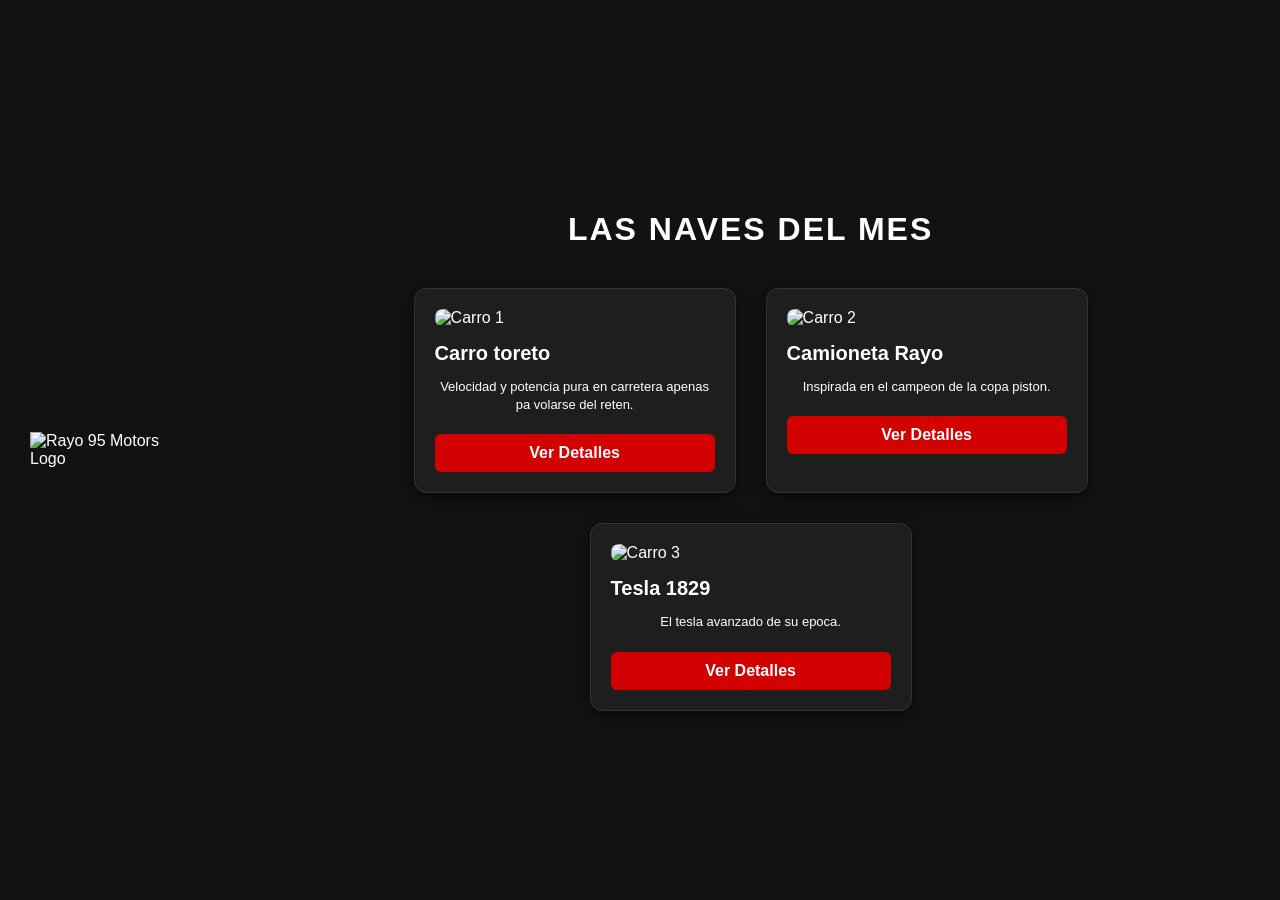
==== catalogo.html @ fd1ed555 "Add files via upload" ====
<!DOCTYPE html>
<html lang="es">
<head>
    <meta charset="UTF-8">
    <title>Catálogo - Rayo 95 Motors</title>
    
    <link rel="stylesheet" href="css/estilos.css">
</head>
<body class="body-catalogo">

    
    <header class="header-catalogo">
        <img src="imagenes/Logo Rayo 95 motors.png" alt="Rayo 95 Motors Logo" class="logo-esquina">
    </header>

    <!-- 2. Contenido Principal -->
    <main class="main-catalogo">
        <h1 class="titulo-mes">Las naves del mes</h1>
        
        
        <div class="contenedor-carros">
            
            
            <div class="card-carro">
                <img src="imagenes/carro 1.png" alt="Carro 1">
                <h3>Carro toreto</h3>
                <p>Velocidad y potencia pura en carretera apenas pa volarse del reten.</p>
                <button class="btn-comprar">Ver Detalles</button>
            </div>

            
            <div class="card-carro">
                <img src="imagenes/carro 2.png" alt="Carro 2">
                <h3>Camioneta Rayo </h3>
                <p>Inspirada en el campeon de la copa piston.</p>
                <button class="btn-comprar">Ver Detalles</button>
            </div>

            
            <div class="card-carro">
                <img src="imagenes/carro 3.png" alt="Carro 3">
                <h3>Tesla 1829</h3>
                <p>El tesla avanzado de su epoca.</p>
                <button class="btn-comprar">Ver Detalles</button>
            </div>

        </div>
    </main>

</body>
</html>
---- css/estilos.css ----
body {
    font-family: Arial, sans-serif;
    margin: 0;
    padding: 0;
    height: 100vh;
    display: flex;
    justify-content: center; 
    align-items: center;    
    
    
    background-image: url('../imagenes/fondo rayo.png');
    background-size: cover;
    background-position: center;
    background-repeat: no-repeat;
    background-attachment: fixed;
}
}


.login-box {
    width: 90%;
    max-width: 380px;
    background: rgba(255, 255, 255, 0.95);
    padding: 30px;
    border-radius: 12px;
    box-shadow: 0px 8px 25px rgba(0, 0, 0, 0.6);
    box-sizing: border-box;
}


.logo-tienda {
    text-align: center;
    margin-bottom: 15px;
}

.logo-tienda img {
    max-width: 170px;
    height: auto;     
}


h1 {
    color: #FFFFFF;
    font-size: 24px;
    text-align: center;
    margin-bottom: 8px;
}

h2 {
    color: #FFFFFF;
    font-size: 20px;
    text-align: center;
    margin-bottom: 20px;
}

p {
    color: #FFFFFF;
    font-size: 14px;
    text-align: center;
    margin-bottom: 25px;
    line-height: 1.4;
}

label {
    display: block;
    font-weight: bold;
    color: #D30000;
    font-size: 14px;
    margin-bottom: 5px;
    text-align: left;
}

input[type="text"],
input[type="password"],
input[type="email"],
select {
    width: 100%;
    padding: 12px;
    margin-bottom: 18px;
    border: 1px solid #ccc;
    border-radius: 6px;
    box-sizing: border-box;
    font-size: 14px;
    background-color: white;
}

button,
.btn-ingresar {
    display: inline-block;
    background-color: #ff0000;
    color: white;
    padding: 12px;
    border: none;
    border-radius: 6px;
    width: 100%;
    font-size: 16px;
    font-weight: bold;
    text-align: center;
    text-decoration: none;
    cursor: pointer;
    box-sizing: border-box;
    transition: background 0.3s ease;
}

button:hover,
.btn-ingresar:hover {
    background-color: #c52833;
}


.enlaces-extra {
    text-align: center;
    margin-top: 20px;
}

.enlaces-extra a {
    color: #1d3557;
    text-decoration: none;
    font-size: 14px;
    font-weight: bold;
}

.enlaces-extra a:hover {
    text-decoration: underline;
}
.card {
    background-color: rgba(0, 0, 0, 0.75);
    padding: 30px;
    border-radius: 12px;
    box-shadow: 0px 4px 15px rgba(0, 0, 0, 0.5);
    width: 100%;
    max-width: 400px;
    box-sizing: border-box;
}

.card h2 {
    text-align: center;
    margin-bottom: 10px;
    color: #FFFFFF;
}

.subtitle {
    text-align: center;
    font-size: 14px;
    color: #DDDDDD;
    margin-bottom: 20px;
}

.form-group {
    margin-bottom: 15px;
}

.form-group label {
    display: block;
    margin-bottom: 6px;
    font-size: 14px;
    color: #DDDDDD;
}

.form-group input {
    width: 100%;
    padding: 10px;
    border: 1px solid #555555;
    border-radius: 6px;
    background-color: #222222;
    color: #FFFFFF;
    font-size: 14px;
    box-sizing: border-box;
}

.form-group input:focus {
    border-color: #D30000;
    outline: none;
}

.btn {
    width: 100%;
    padding: 12px;
    background-color: #D30000;
    color: #FFFFFF;
    border: none;
    border-radius: 6px;
    font-size: 16px;
    font-weight: bold;
    cursor: pointer;
    transition: background-color 0.3s ease;
    margin-top: 10px;
}

.btn:hover {
    background-color: #c52833;
}
body.nuevo-fondo {
    background-image: url('../imagenes/Fondo 2.png');
    background-size: cover;
    background-position: center;
    background-repeat: no-repeat;
    background-attachment: fixed;
}

body.body-catalogo {
    font-family: Arial, sans-serif;
    margin: 0;
    padding: 0;
    background-color: #121212; 
    color: #FFFFFF;
}


.header-catalogo {
    padding: 20px 30px;
}

.logo-esquina {
    width: 80px; 
    height: auto;
}

.main-catalogo {
    padding: 20px 40px;
    text-align: center;
}

.titulo-mes {
    font-size: 32px;
    margin-bottom: 40px;
    color: #FFFFFF;
    text-transform: uppercase;
    letter-spacing: 2px;
}

.contenedor-carros {
    display: flex;
    justify-content: center;
    gap: 30px; 
    flex-wrap: wrap; 
}

.card-carro {
    background-color: rgba(255, 255, 255, 0.05);
    border: 1px solid #333333;
    border-radius: 12px;
    padding: 20px;
    width: 280px;
    text-align: left;
    box-shadow: 0px 4px 15px rgba(0, 0, 0, 0.5);
    transition: transform 0.3s ease;
}

.card-carro:hover {
    transform: translateY(-5px); 
    border-color: #D30000;
}

.card-carro img {
    width: 100%;
    height: 160px;
    object-fit: cover;
    border-radius: 8px;
    margin-bottom: 15px;
}

.card-carro h3 {
    margin: 0 0 10px 0;
    color: #FFFFFF;
    font-size: 20px;
}

.card-carro p {
    font-size: 13px;
    color: #FFFFFF;
    margin-bottom: 20px;
    line-height: 1.4;
}

.btn-comprar {
    width: 100%;
    padding: 10px;
    background-color: #D30000;
    color: #FFFFFF;
    border: none;
    border-radius: 6px;
    font-weight: bold;
    cursor: pointer;
    transition: background-color 0.3s ease;
}

.btn-comprar:hover {
    background-color: #A80000;
}
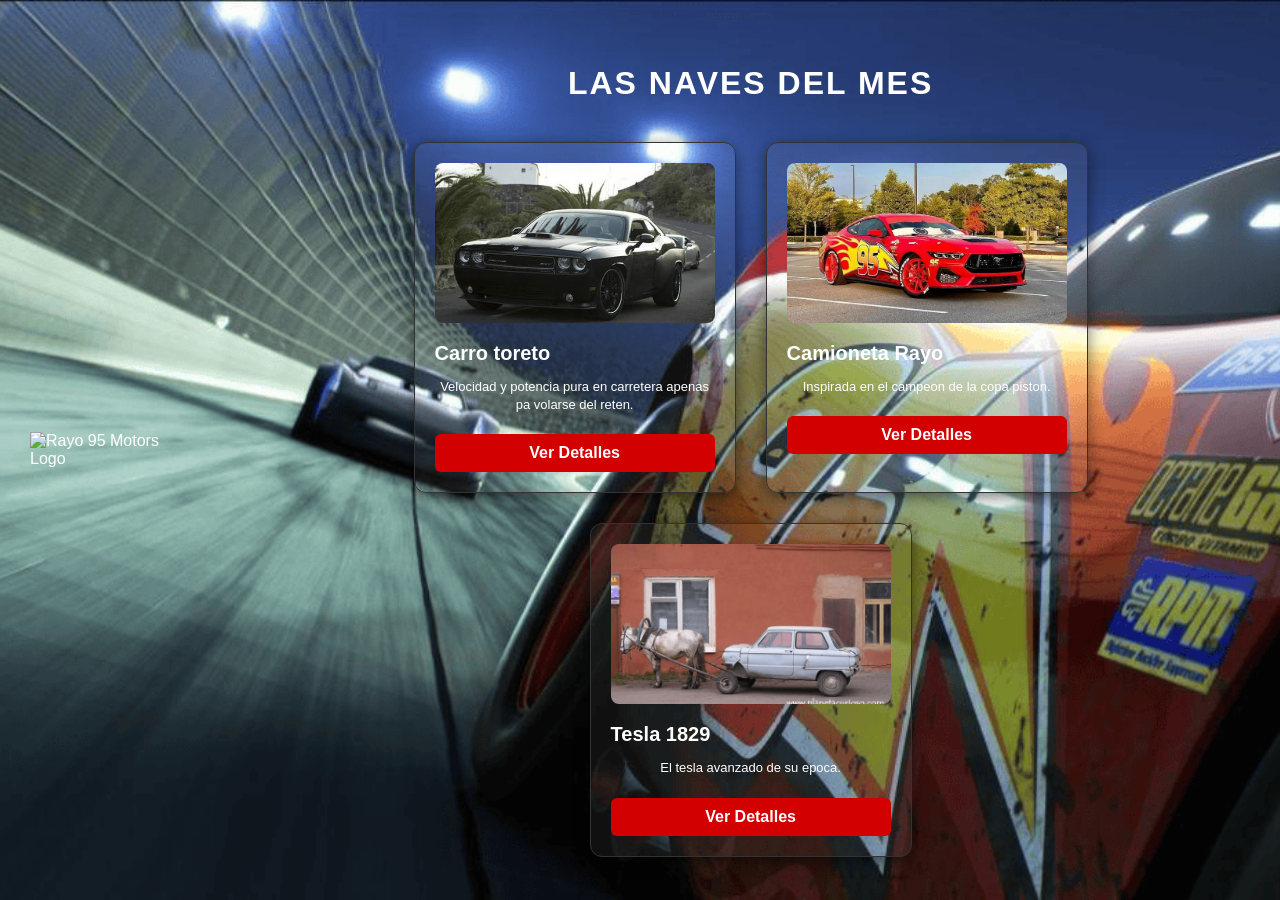
==== commit 69edda4d: "Update catalogo.html" ====
--- a/catalogo.html
+++ b/catalogo.html
@@ -22,7 +22,7 @@
             
             
             <div class="card-carro">
-                <img src="imagenes/carro 1.png" alt="Carro 1">
+                <img src="Imagenes/carro 1.png" alt="Carro 1">
                 <h3>Carro toreto</h3>
                 <p>Velocidad y potencia pura en carretera apenas pa volarse del reten.</p>
                 <button class="btn-comprar">Ver Detalles</button>
@@ -30,7 +30,7 @@
 
             
             <div class="card-carro">
-                <img src="imagenes/carro 2.png" alt="Carro 2">
+                <img src="Imagenes/carro 2.png" alt="Carro 2">
                 <h3>Camioneta Rayo </h3>
                 <p>Inspirada en el campeon de la copa piston.</p>
                 <button class="btn-comprar">Ver Detalles</button>
@@ -38,7 +38,7 @@
 
             
             <div class="card-carro">
-                <img src="imagenes/carro 3.png" alt="Carro 3">
+                <img src="Imagenes/carro 3.png" alt="Carro 3">
                 <h3>Tesla 1829</h3>
                 <p>El tesla avanzado de su epoca.</p>
                 <button class="btn-comprar">Ver Detalles</button>
@@ -48,4 +48,4 @@
     </main>
 
 </body>
-</html>+</html>
--- a/css/estilos.css
+++ b/css/estilos.css
@@ -10,7 +10,7 @@
     align-items: center;    
     
     
-    background-image: url('../imagenes/fondo rayo.png');
+    background-image: url('../Imagenes/fondo rayo.png');
     background-size: cover;
     background-position: center;
     background-repeat: no-repeat;
@@ -193,7 +193,7 @@
     background-color: #c52833;
 }
 body.nuevo-fondo {
-    background-image: url('../imagenes/Fondo 2.png');
+    background-image: url('../Imagenes/Fondo 2.png');
     background-size: cover;
     background-position: center;
     background-repeat: no-repeat;
@@ -254,7 +254,7 @@
     border-color: #D30000;
 }
 
-.card-carro img {
+.card-carro Img {
     width: 100%;
     height: 160px;
     object-fit: cover;
@@ -289,4 +289,4 @@
 
 .btn-comprar:hover {
     background-color: #A80000;
-}+}
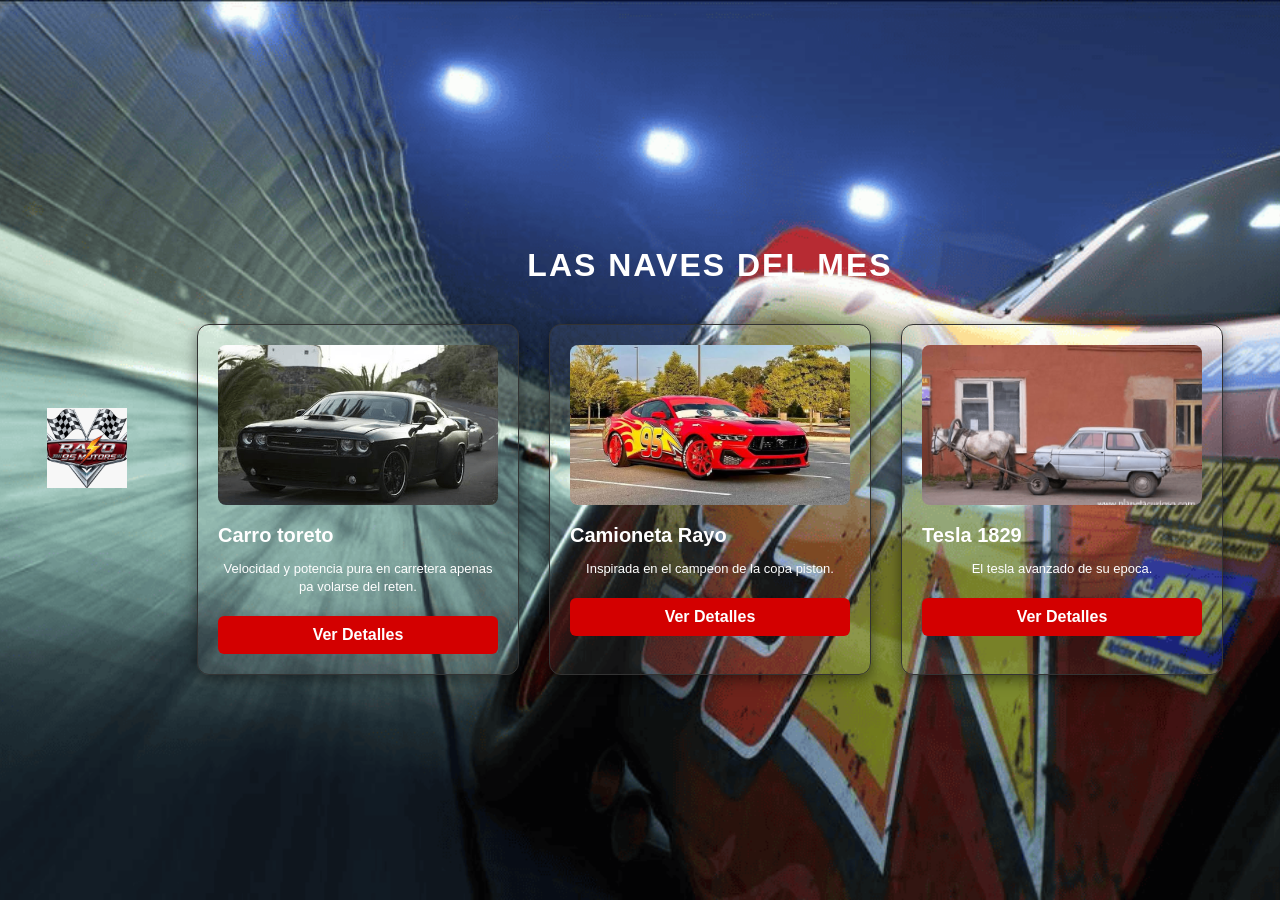
==== commit 147c2816: "Update catalogo.html" ====
--- a/catalogo.html
+++ b/catalogo.html
@@ -10,7 +10,7 @@
 
     
     <header class="header-catalogo">
-        <img src="imagenes/Logo Rayo 95 motors.png" alt="Rayo 95 Motors Logo" class="logo-esquina">
+        <img src="Imagenes/Logo Rayo 95 motors.png" alt="Rayo 95 Motors Logo" class="logo-esquina">
     </header>
 
     <!-- 2. Contenido Principal -->
